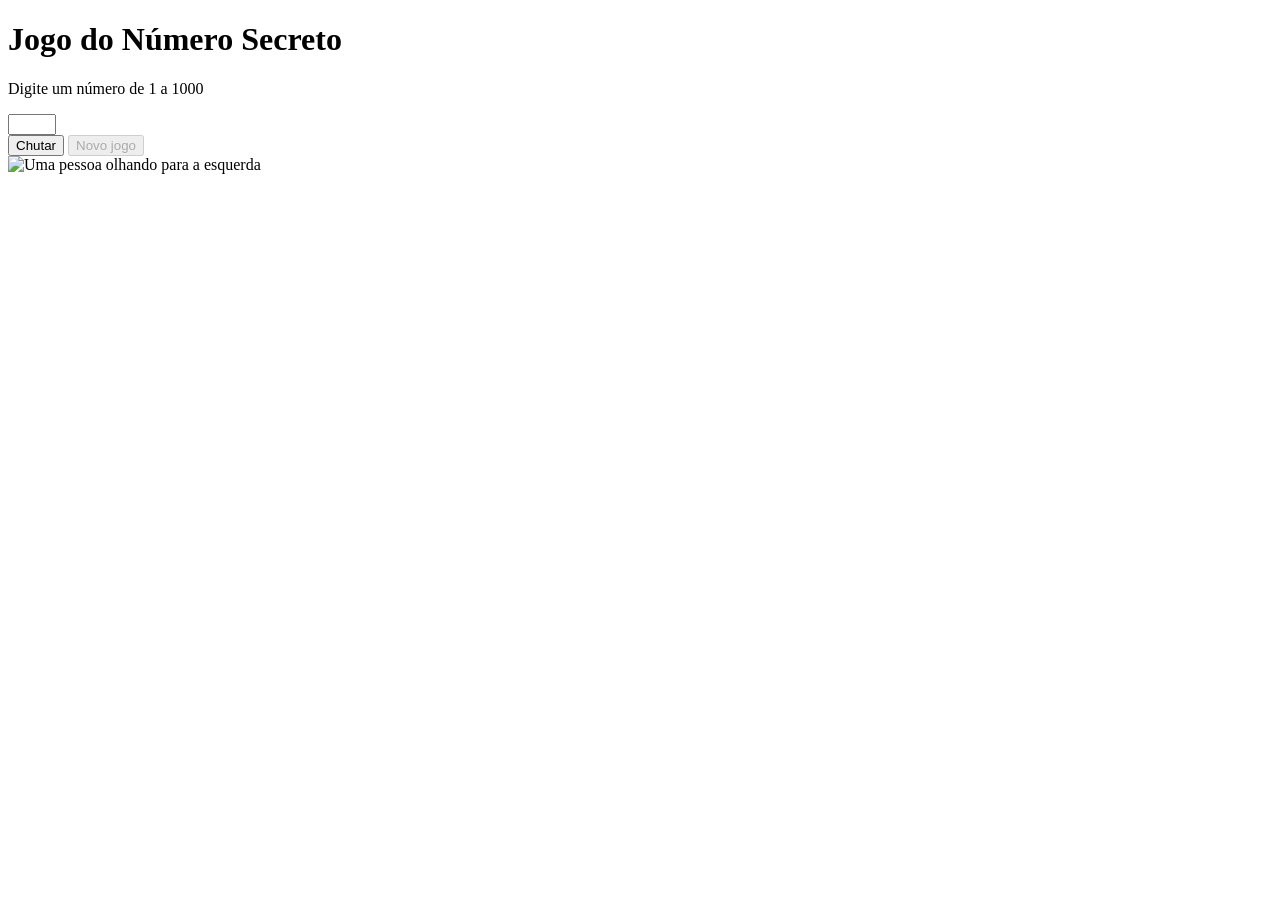
==== index.html @ 7841e0e0 "Add files via upload" ====
<!DOCTYPE html>
<html lang="pt-br">

<head>
    <meta charset="UTF-8">
    <meta name="viewport" content="width=device-width, initial-scale=1.0">
    <script src="https://code.responsivevoice.org/responsivevoice.js"></script>
    <link rel="preconnect" href="https://fonts.googleapis.com">
    <link rel="preconnect" href="https://fonts.gstatic.com" crossorigin>
    <link href="https://fonts.googleapis.com/css2?family=Chakra+Petch:wght@700&family=Inter:wght@400;700&display=swap"
        rel="stylesheet">
    <link rel="stylesheet" href="style.css">
    <title>JS Game</title>
</head>

<body>

    <div class="container">
        <div class="container__conteudo">
            <div class="container__informacoes">
                <div class="container__texto">
                    <h1></h1>
                    <p class="texto__paragrafo"></p>
                </div>
                <input type="number" min="1" max="10" class="container__input">
                <div class="chute container__botoes">
                    <button onclick="verifyTentative()" class="container__botao">Chutar</button>
                    <button onclick="resetGame()" id="reiniciar" class="container__botao" disabled>Novo jogo</button>
                </div>
            </div>
            <img src="./img/ia.png" alt="Uma pessoa olhando para a esquerda" class="container__imagem-pessoa" />
        </div>
    </div>




    <script src="app.js" defer></script>
</body>

</html>
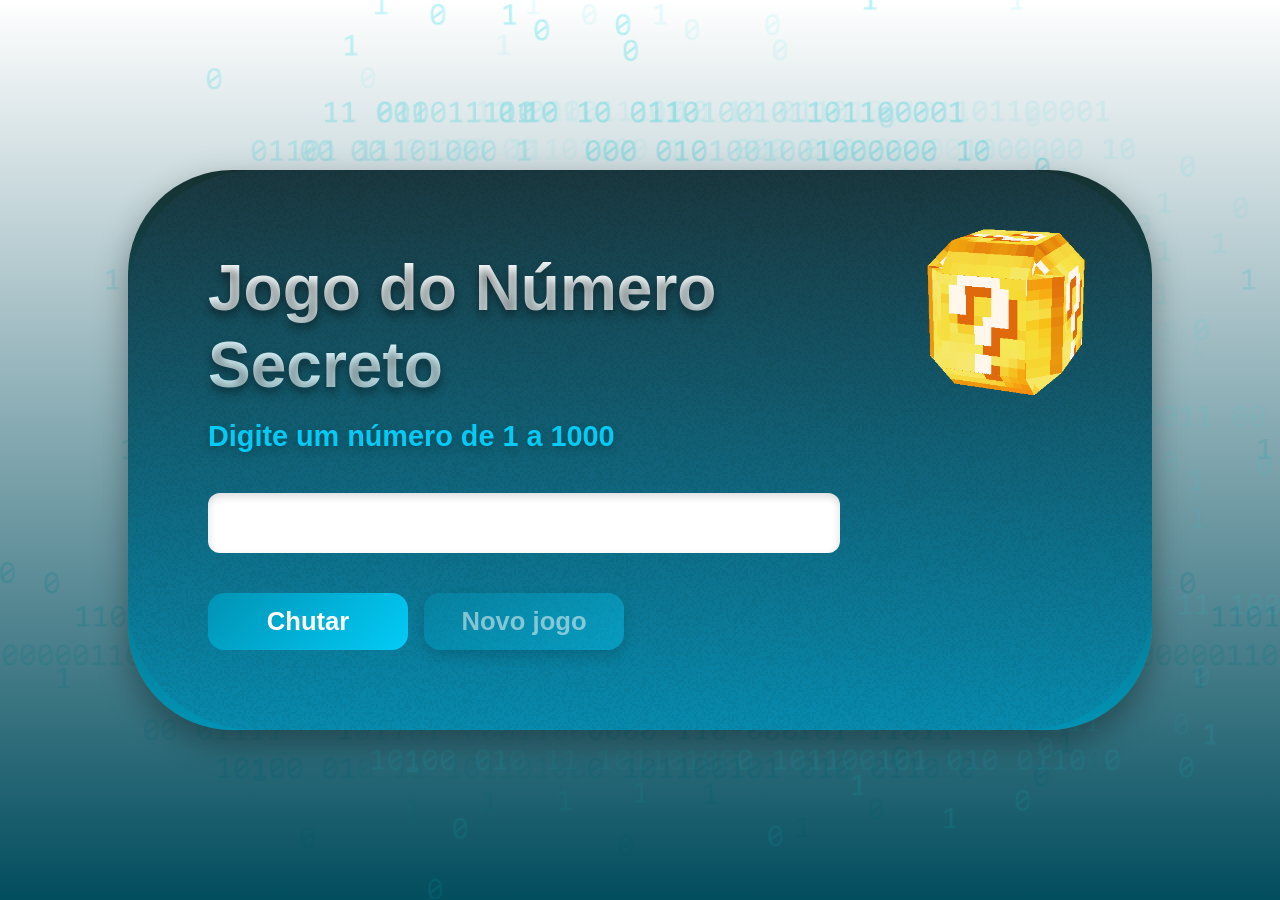
==== commit 506d23be: "Atualizar versão do jogo: arquivos novos no root e remover antigos" ====
--- a/index.html
+++ b/index.html
@@ -10,7 +10,7 @@
     <link href="https://fonts.googleapis.com/css2?family=Chakra+Petch:wght@700&family=Inter:wght@400;700&display=swap"
         rel="stylesheet">
     <link rel="stylesheet" href="style.css">
-    <title>JS Game</title>
+    <title>Jogo do Número Secreto</title>
 </head>
 
 <body>
@@ -28,7 +28,7 @@
                     <button onclick="resetGame()" id="reiniciar" class="container__botao" disabled>Novo jogo</button>
                 </div>
             </div>
-            <img src="./img/ia.png" alt="Uma pessoa olhando para a esquerda" class="container__imagem-pessoa" />
+            <img src="./img/luckyBlock.gif" alt="Uma pessoa olhando para a esquerda" class="container__img" />
         </div>
     </div>
 
--- a/style.css
+++ b/style.css
@@ -0,0 +1,271 @@
+:root {
+    --fade1: #0093b4;
+    --fade2: #03cbf6;
+    --bg-primary: linear-gradient(to bottom, #233e49, #0093b4);
+    --text-primary: #ffffff;
+    --text-accent: #03cbf6;
+    --text-success: #00ff9d;
+    --text-error: #ff5252;
+    --button-gradient: linear-gradient(135deg, var(--fade1), var(--fade2));
+    --button-hover: linear-gradient(135deg, var(--fade2), var(--fade1));
+}
+
+* {
+    box-sizing: border-box;
+    margin: 0;
+    padding: 0;
+    color: var(--text-primary);
+    font-family: 'Inter', sans-serif;
+}
+
+body {
+    background-image: linear-gradient(to bottom, rgba(255, 255, 255, 0.4), rgb(2, 77, 94)), url("img/code.png"); /* branco para azul */
+    height: 100vh;
+    display: flex;
+    align-items: center;
+    justify-content: center;
+    color: white;
+    position: relative;
+        min-height: 100vh;
+    overflow-x: hidden;
+    overflow-y: auto;   
+}
+
+body::before {
+    content: "";
+    position: absolute;
+    top: 0;
+    left: 0;
+    width: 100%;
+    height: 100%;
+    background: url("img/code.png") no-repeat right;
+    background-size: contain;
+    opacity: 0.2;
+    pointer-events: none;
+    z-index: 0;
+}
+
+.container {
+    position: relative;
+    width: 80%;
+    max-width: 1200px;
+    height: auto;
+    display: flex;
+    flex-wrap: wrap;
+    align-items: center;
+    justify-content: space-between;
+    border-radius: 6.5rem;
+    box-shadow: 0 0.8rem 2rem rgba(0,0,0,0.35);
+    background-image: linear-gradient(to bottom, #163131, #0093b4);
+    padding: 3rem;
+    transition: transform 0.3s ease, box-shadow 0.3s ease;
+    z-index: 1;}
+
+
+.container::before {
+    content: "";
+    position: absolute;
+    top: 0;
+    left: 0;
+    width: 100%;
+    height: 100%;
+    background: url("img/Ruido.png") repeat;
+    opacity: 0.45;
+    pointer-events: none;
+    border-radius: 8rem;
+    z-index: 0;
+}
+
+
+.container > * {
+    position: relative;
+    z-index: 1;
+}
+
+.container:hover {
+    transform: translateY(-0.5rem);
+    box-shadow: 0 1.2rem 2.5rem rgba(0, 0, 0, 0.45);
+}
+
+.container__conteudo {
+    display: flex;
+    align-items: flex-start;
+    justify-content: space-between;
+    width: 100%;
+    flex-wrap: wrap;
+    position: relative;
+}
+
+.container__informacoes {
+    flex: 1 1 500px;
+    padding: 2rem;
+    display: flex;
+    flex-direction: column;
+    gap: 1.5rem;
+}
+
+
+.container__texto h1 {
+    font-family: 'Chakra Petch', sans-serif;
+    font-size: 4rem;             
+    line-height: 1.2;
+    background: linear-gradient(to top, #c6f2fc, #ffffff); 
+    -webkit-background-clip: text;
+    -webkit-text-fill-color: transparent;
+    text-shadow: 0 0.3rem 0.6rem rgba(0,0,0,0.45); 
+    margin-bottom: 1rem;
+    transition: background 0.3s ease;
+}
+
+.container__texto p.texto__paragrafo {
+    font-size: 1.8rem;
+    font-weight: 600;
+    color: var(--text-accent);
+    text-align: left;
+    margin-bottom: 1rem;
+    text-shadow: 0 0.2rem 0.5rem rgba(0,0,0,0.25);
+    transition: color 0.3s ease;
+}
+
+.container__texto p.texto__paragrafo.acertou {
+    color: var(--text-success);
+    text-shadow: 0 0.1rem 0.32rem rgba(0, 255, 157, 0.534);
+}
+
+.container__texto p.texto__paragrafo.erro {
+    color: var(--text-error);
+    text-shadow: 0 0.1rem 0.32rem rgba(255, 82, 82, 0.774);
+}
+
+.container__input {
+    width: 100%;
+    height: 60px;
+    border-radius: 12px;
+    background-color: #ffffff;
+    color: #012027;
+    border: none;
+    padding: 1rem 1.5rem;
+    font-size: 1.6rem;
+    font-weight: 600;
+    box-shadow: inset 0 0.2rem 0.5rem rgba(0,0,0,0.15);
+}
+
+.container__botoes {
+    display: flex;
+    gap: 1rem;
+    flex-wrap: wrap;
+    justify-content: flex-start;
+    margin-top: 1rem;
+}
+
+.container__botao {
+    flex: 1 1 140px;
+    max-width: 200px;
+    border-radius: 16px;
+    padding: 14px 0;
+    font-size: 1.6rem;
+    font-weight: 700;
+    color: #ffffff;
+    background: var(--button-gradient);
+    border: none;
+    cursor: pointer;
+    text-align: center;
+    transition: transform 0.2s ease, box-shadow 0.2s ease, background 0.3s ease;
+}
+
+.container__botao:disabled,
+.container__botao_disabled {
+    flex: 1 1 140px;
+    max-width: 200px;
+    border-radius: 16px;
+    padding: 14px 0;
+    font-size: 1.6rem;
+    font-weight: 700;
+    color: rgba(255, 255, 255, 0.5); /* texto mais apagado */
+    background: linear-gradient(135deg, rgba(0,147,180,0.4), rgba(3,203,246,0.4)); /* gradiente mais suave */
+    border: none;
+    cursor: not-allowed; /* deixa claro que não é clicável */
+    text-align: center;
+    box-shadow: 0 0.4rem 0.8rem rgba(0,0,0,0.15); /* sombra mais leve */
+    transition: none; /* sem hover ou animação */
+}
+
+.container__botao:disabled:hover,
+.container__botao_disabled:hover {
+    transform: none;
+    box-shadow: 0 0.4rem 0.8rem rgba(0,0,0,0.15); 
+    background: linear-gradient(135deg, rgba(0,147,180,0.4), rgba(3,203,246,0.4));
+}
+
+.container__botao:hover {
+    transform: translateY(-0.2rem);
+    box-shadow: 0 0.8rem 1rem rgba(0,0,0,0.35);
+    background: var(--button-hover);
+}
+
+.container__img {
+    transform: translateY(-10%);
+    flex: 0 0 300px;      
+    max-width: 25%;         
+    height: auto;         
+    object-fit: contain;    
+    transition: transform 0.3s ease;
+}
+
+@media screen and (max-width: 1024px) {
+    .container__conteudo {
+        flex-direction: column;
+        align-items: center;
+        gap: 2rem; /* espaço entre img e texto */
+    }
+
+    .container__img {
+        max-width: 100%;
+        margin-top: -8rem; /* remove negativo que quebrava */
+        max-height: 16vh; /* limita altura para não estourar a tela */
+    }
+
+    .container__texto h1 {
+        font-size: clamp(2rem, 5vw, 3rem);
+        text-align: center;
+    }
+
+    .container__texto p.texto__paragrafo {
+        font-size: clamp(1.2rem, 2.5vw, 1.8rem);
+        text-align: center;
+        margin: 0.5rem 0;
+        transition: color 0.3s ease, font-size 0.3s ease;
+    }
+
+    .container__botoes {
+        justify-content: center;
+        gap: 1rem;
+        width: 100%;
+    }
+}
+
+@media screen and (max-width: 600px) {
+
+    .container__img {
+        max-width: 40%;
+        max-height: 15vh;
+        margin-top:-5rem;
+    }
+
+    .container__texto h1 {
+        font-size: clamp(1.6rem, 5vw, 2.4rem);
+        line-height: 1.3;
+    }
+
+    .container__texto p.texto__paragrafo {
+        font-size: clamp(1rem, 3vw, 1.4rem);
+    }
+
+    .container__botao {
+        font-size: 1.4rem;
+        padding: 10px 0;
+        flex: 1 1 120px;
+        max-width: 180px;
+    }
+}
+
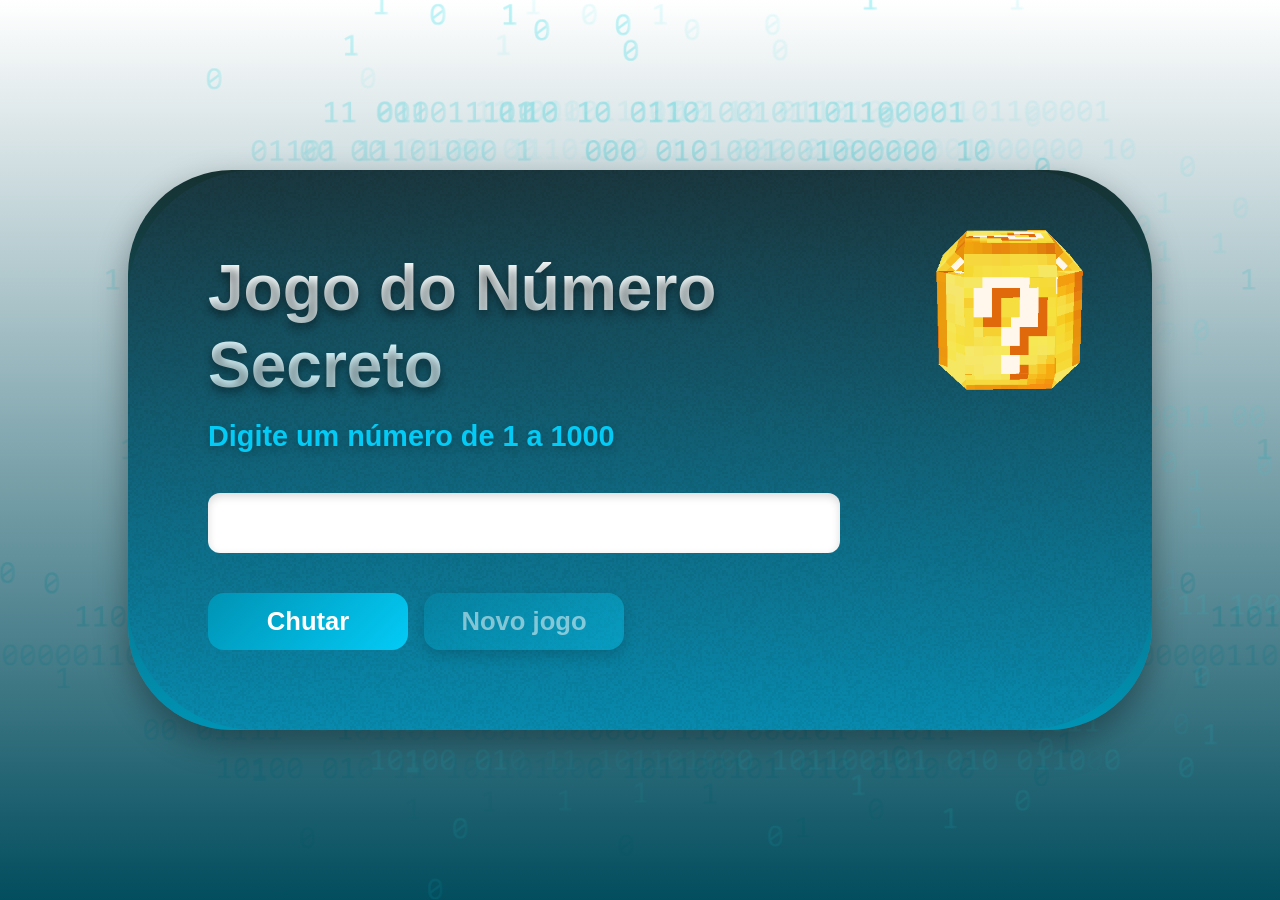
==== commit 6d3e3543: "Atualizar favicon para KennedyLogoFavIcon" ====
--- a/index.html
+++ b/index.html
@@ -10,6 +10,7 @@
     <link href="https://fonts.googleapis.com/css2?family=Chakra+Petch:wght@700&family=Inter:wght@400;700&display=swap"
         rel="stylesheet">
     <link rel="stylesheet" href="style.css">
+    <link rel="icon" type="image/png" href="./img/KennedyLogoFavIcon.png">
     <title>Jogo do Número Secreto</title>
 </head>
 
